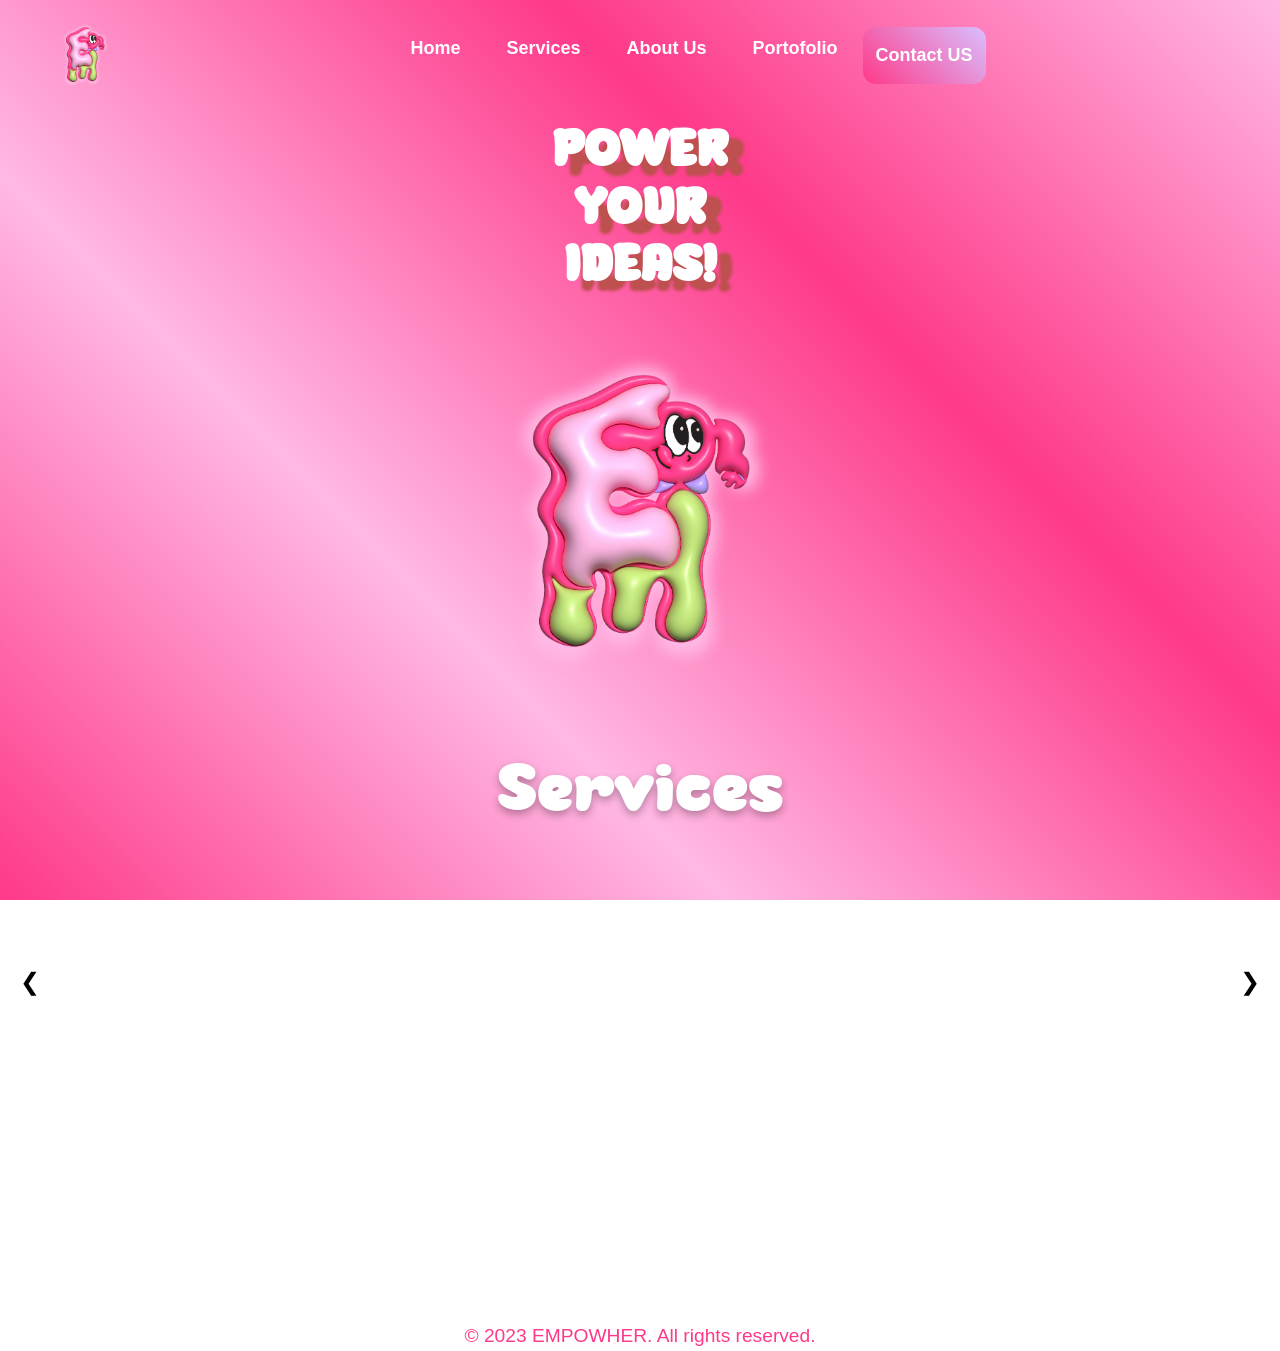
==== index.html @ af3eda9c "Update index.html" ====
<!DOCTYPE html>
<html lang="en">
<head>
    <meta charset="UTF-8" />
    <meta name="viewport" content="width=device-width, initial-scale=1.0" />
    <link rel="stylesheet" href="https://stackpath.bootstrapcdn.com/bootstrap/4.5.2/css/bootstrap.min.css" />
    <script src="https://code.jquery.com/jquery-3.5.1.slim.min.js"></script>
    <script src="https://cdn.jsdelivr.net/npm/@popperjs/core@2.9.2/dist/umd/popper.min.js"></script>
    <script src="https://stackpath.bootstrapcdn.com/bootstrap/4.5.2/js/bootstrap.min.js"></script>
    <link rel="stylesheet" href="css/styles.css" />
    <link rel="stylesheet" href="css/we-carousel.css" />
    <link href="https://unpkg.com/aos@2.3.1/dist/aos.css" rel="stylesheet" />
    <link rel="stylesheet" href="css/navbar.css" />
    <link rel="stylesheet" href="css/team-member.css" />
    <link rel="stylesheet" href="css/about.css" />
    <link rel="stylesheet" href="css/portfolio.css" />
    <link rel="stylesheet" href="css/footer.css" />
    <link rel="stylesheet" href="css/media-queries.css" />
    <title>EMPOWHER</title>
    <link rel="shortcut icon" href="img/EH.png" type="image/x-icon">
    <style>
        body {
            padding-top: 80px; /* Sesuaikan dengan tinggi navbar Anda */
        }
    </style>
</head>

<body class="main-body">
    <nav class="navbar navbar-expand-lg custom-navbar fixed-top" data-aos="zoom-out-center" data-aos-duration="700">
        <div class="container-fluid">
            <a class="navbar-brand" href="#">
                <img src="img/EH.png" width="80" height="80" alt="Logo" />
            </a>
            <div class="navbar-toggle" id="navbar-toggle">
                <div class="bar"></div>
                <div class="bar"></div>
                <div class="bar"></div>
            </div>
            <div class="navbar-nav-wrapper">
                <ul class="navbar-nav mx-auto">
                    <li class="nav-item">
                        <a class="nav-link text-white" href="#home">Home</a>
                    </li>
                    <li class="nav-item">
                        <a class="nav-link text-white" href="#services">Services</a>
                    </li>
                    <li class="nav-item">
                        <a class="nav-link text-white" href="#about">About Us</a>
                    </li>
                    <li class="nav-item">
                        <a class="nav-link text-white" href="#portfolio">Portofolio</a>
                    </li>
                    <li class="nav-item contact">
                      <a class="nav-link text-white" href="https://api.whatsapp.com/send?phone=62895403252530&text=Hallo%20Empowher%21" target="_blank">Contact US</a>
                  </li> 
                </ul>
            </div>
        </div>
    </nav>

    <div class="image-container" id="home">
        <div class="slogan" data-aos="zoom-in" data-aos-duration="700">
            <h1 class="text-left">POWER</h1>
            <h1 class="text-left">YOUR</h1>
            <h1 class="text-left">IDEAS!</h1>
        </div>
        <img src="img/EH.png" alt="EH.png" class="custom-image" data-aos="zoom-in" />
    </div>

    <div class="main-container" data-aos="zoom-out-center" data-aos-duration="700">
        <div class="services-container">
            <h2 id="services">Services</h2>
            <div class="we-carousel">
                <div class="we-arrow left">&#10094;</div>
                <div class="we-card-container">
                    <div class="we-card">
                        <h3>Boom! Branding package</h3>
                        <a href="services.html#boom-branding" class="details-btn">Details</a>
                    </div>
                    <div class="we-card">
                        <h3>Dreams Pow! Digital Design</h3>
                        <a href ="services.html#dreams-pow" class="details-btn">Details</a>
                    </div>
                    <div class="we-card">
                        <h3>Launch! Website Development</h3>
                        <a href="services.html#launch-website" class="details-btn">Details</a>
                    </div>
                </div>
                <div class="we-arrow right">&#10095;</div>
            </div>
        </div>
    </div>

    <footer>
        <div class="footer-content">
            <p>&copy; 2023 EMPOWHER. All rights reserved.</p>
        </div>
    </footer>

    <script src="https://unpkg.com/aos@2.3.1/dist/aos.js"></script>
    <script>
        AOS.init();
    </script>
</body>
</html>
---- css/styles.css ----
::-webkit-scrollbar {
  width: 12px; /* Lebar scrollbar */
  height: 12px; /* Tinggi scrollbar (untuk horizontal scrollbar) */
}

/* Mengatur tampilan track (bagian latar belakang scrollbar) */
::-webkit-scrollbar-track {
  background-color: #d9bfff;
  border-radius: 10px;
}

/* Mengatur tampilan thumb (bagian yang bisa digeser) */
::-webkit-scrollbar-thumb {
  background-color: #fe3989;
  border-radius: 10px;
}

/* Untuk scrollbar horizontal */
::-webkit-scrollbar-thumb:horizontal {
  background-color: #fe3989; /* Warna pink untuk scrollbar horizontal */
  border-radius: 10px;
}
@font-face {
  font-family: 'Gijsuy-Gijsuy'; /* Nama font yang akan digunakan */
  src: url('../font/gijsuy-gijsuy-400.ttf') format('truetype'); /* Lokasi dan format font */
}

body {
  font-family: system-ui, -apple-system, BlinkMacSystemFont, 'Segoe UI', Roboto, Oxygen, Ubuntu, Cantarell, 'Open Sans', 'Helvetica Neue', sans-serif;
}

@import url(https://fonts.googleapis.com/css?family=Exo:100);

@-webkit-keyframes bg-scrolling-reverse {
  100% {
    background-position: 50px 50px;
  }
}
@-moz-keyframes bg-scrolling-reverse {
  100% {
    background-position: 50px 50px;
  }
}
@-o-keyframes bg-scrolling-reverse {
  100% {
    background-position: 50px 50px;
  }
}
@keyframes bg-scrolling-reverse {
  100% {
    background-position: 50px 50px;
  }
}
@-webkit-keyframes bg-scrolling {
  0% {
    background-position: 50px 50px;
  }
}
@-moz-keyframes bg-scrolling {
  0% {
    background-position: 50px 50px;
  }
}
@-o-keyframes bg-scrolling {
  0% {
    background-position: 50px 50px;
  }
}
@keyframes bg-scrolling {
  0% {
    background-position: 50px 50px;
  }
}
@keyframes gradient-bounce {
  0% {
    background-position: 0% 0%; /* Mulai dari pojok kiri atas */
  }
  50% {
    background-position: 100% 100%; /* Bergerak ke pojok kanan bawah */
  }
  100% {
    background-position: 0% 0%; /* Kembali ke posisi awal */
  }
}

body {
  line-height: 1.7;
  font-size: 1.6rem;
  font-weight: 400;
  box-sizing: border-box;
  padding-top: 70px;
  margin-top: 0;
  font: 400 16px/1.5 exo, ubuntu, 'segoe ui', helvetica, arial, sans-serif;
  text-align: center;
  background: linear-gradient(45deg, #fe3989, #ffb8e4, #fe3989, #ffb8e4);
  background-size: 200%;
  background-attachment: fixed;
  animation: gradient-bounce 10s infinite alternate;
  -webkit-animation: gradient-bounce 10s infinite alternate;
  overflow-x: hidden;
}
#home,
#vision,
#services {
  padding-top: 70px;
  margin-top: -70px;
}

.custom-image {
  height: auto;
  width: 800px;
}
/* Default styling */
.image-container {
  display: flex;
  justify-content: space-between; /* Memisahkan slogan dan logo */
  align-items: center;
  height: 100vh;
  margin-right: 13rem;
}

.slogan {
  display: flex;
  flex-direction: column; /* Agar setiap kata muncul di bawah satu sama lain */
  margin-left: 20rem;
}

.slogan h1 {
  font-size: 120px; /* Memperbesar ukuran teks "Power" */
  font-weight: bold;
  margin: 0; /* Menghilangkan jarak antara elemen h1 */
}

.custom-image {
  height: auto;
  width: 47rem; /* Tentukan lebar gambar */
}

h1 {
  font-family: 'Gijsuy-Gijsuy';
  color: white;
  margin-top: 5%;
  margin-bottom: 20px;
  font-weight: bold;
  text-shadow: 15px 10px 3px rgba(190, 80, 79, 10); /* Dengan transparansi */
}
ul {
  list-style-type: disc;
  padding-left: 20px;
}

h2 {
  font-family: 'Gijsuy-Gijsuy';
  color: white;
  margin-bottom: 20px;
  font-size: 4rem;
  font-weight: semi-bold;
  text-shadow: 0 4px 8px rgba(0, 0, 0, 0.3);
}
p {
  color: #fe3989;
  margin-bottom: 15%;
}

.card {
  border: 2px solid #d9bfff;
  border-radius: 10px;
  box-shadow: 0 4px 8px rgba(0, 0, 0, 0.1);
}

.card-text {
  font-size: 16px;
  color: #fe3989;
}

.custom-margin {
  margin-top: 15%;
  margin-bottom: 20%;
}

/* dari sini mulai untuk ngoding isinya yaitu container main */
.main-container {
  position: relative;
  margin-top: 1rem;
}
/* disini css services dimulai */
.services-container {
  display: flex;
  flex-direction: column;
}
#services {
  text-align: center;
  margin-bottom: 1rem;
  margin-right: auto;
  margin-left: auto;
}

.we-carousel {
  margin-top: 2rem;
  margin-bottom: 15rem;
}
/* disini css services berakhir */
---- css/we-carousel.css ----
@import url(https://fonts.googleapis.com/css?family=Exo:100);
@font-face {
  font-family: 'Gijsuy-Gijsuy'; /* Nama font yang akan digunakan */
  src: url('../font/gijsuy-gijsuy-400.ttf') format('truetype'); /* Lokasi dan format font */
}

body {
  display: absolute;
  justify-content: center;
  align-items: center;
  height: 100vh;

  margin: 0;
  font-family: Arial, sans-serif;
}

.we-carousel {
  position: relative;
  display: flex;
  align-items: center;
}

.we-card-container {
  display: flex;
  width: 200px;
  height: 200px;
  position: relative;
  margin-right: auto;
  margin-left: auto;
}

.we-card {
  width: 200px;
  height: 200px;
  background-color: #fff;
  color: #fe3989;
  border-radius: 10px;
  padding: 10px;
  box-sizing: border-box;
  text-align: center;
  position: absolute;
  left: 0;
  top: 0;
  opacity: 0;
  transition: all 0.5s ease;
  filter: none;
}

.we-card h3 {
  font-size: 1.5rem;
  font-weight: bold;
  margin-bottom: 60px;
  font-family: 'Gijsuy-Gijsuy';
}

.we-card p {
  color: #555;
}

.we-card.active {
  opacity: 1;
  z-index: 2;
  transform: translateX(0);
}

.we-card.prev-1,
.we-card.next-1 {
  opacity: 0.5;
  filter: blur(4px);
  z-index: 1;
}

.we-card.prev-2,
.we-card.next-2 {
  opacity: 0.2;
  filter: blur(6px);
  z-index: 1;
}

.we-card.prev-3,
.we-card.next-3 {
  opacity: 0;
}

.we-card.prev-1 {
  transform: translateX(-230px) rotate(-10deg) translateY(20px);
}

.we-card.next-1 {
  transform: translateX(230px) rotate(10deg) translateY(20px);
}

.we-card.prev-2 {
  transform: translateX(-483px) rotate(-20deg) translateY(80px);
}

.we-card.next-2 {
  transform: translateX(483px) rotate(20deg) translateY(80px);
}

.we-card.prev-3 {
  transform: translateX(-697px) rotate(-30deg) translateY(172px);
}

.we-card.next-3 {
  transform: translateX(697px) rotate(30deg) translateY(172px);
}

.we-arrow {
  font-size: 24px;
  cursor: pointer;
  user-select: none;
  color: #000;
  padding: 20px;
  z-index: 20;
}

.we-arrow:hover {
  color: #555;
}

.details-btn {
  font-family: system-ui, -apple-system, BlinkMacSystemFont, 'Segoe UI', Roboto, Oxygen, Ubuntu, Cantarell, 'Open Sans', 'Helvetica Neue', sans-serif;
}
---- css/navbar.css ----
.custom-navbar {
  display: flex;
  justify-content: space-between;
  align-items: center;
  position: fixed;
  width: 100%;
  top: 0;
  left: 0;
  z-index: 1000;
  border-radius: 0px 0px 30px 30px;
  transition: background-color 0.3s, backdrop-filter 0.3s;
  padding: 10px 30px;
}

.navbar-brand {
  flex: 0 1 auto;
  margin-right: 30px;
}

.navbar-nav-wrapper {
  display: flex;
  justify-content: center;
  flex: 1;
}

.navbar-nav .nav-item {
  margin: 0 15px;
}

.navbar-nav .nav-link {
  font-size: 20px;
  padding: 10px 15px;
  color: black;
  font-weight: bold;
  transition: background-color 0.3s, color 0.3s;
}

.navbar-nav .nav-link:hover {
  color: pink;
  transform: scale(1.1);
  transition: color 0.3s, transform 0.5s;
  -webkit-transform: scale(1.1);
  -moz-transform: scale(1.1);
  -ms-transform: scale(1.1);
  -o-transform: scale(1.1);
  -webkit-transition: color 0.3s, transform 0.5s;
  -moz-transition: color 0.3s, transform 0.5s;
  -ms-transition: color 0.3s, transform 0.5s;
  -o-transition: color 0.3s, transform 0.5s;
}

.navbar-nav .contact {
  margin-left: auto;
  color: #000000;
  padding: 5px;
  border-radius: 15px;
  -webkit-border-radius: 15px;
  -moz-border-radius: 15px;
  -ms-border-radius: 15px;
  -o-border-radius: 15px;
  background-image: linear-gradient(45deg, #fe3989, #d9bfff);
  background-clip: padding-box;
  border: 2px solid transparent;
}
.navbar-toggle {
  display: none;
  flex-direction: column;
  cursor: pointer;
}

.navbar-toggle .bar {
  height: 3px;
  width: 25px;
  background-color: white; /* Ganti warna sesuai kebutuhan */
  margin: 4px 0;
}

/* Media query untuk layar kecil */
---- css/team-member.css ----
/* Styling container utama */
.team-container {
  display: flex;
  flex-direction: column;
  align-items: center;
  padding: 2rem;
}

/* Layout anggota tim dalam baris */
.team-members {
  display: flex;
  flex-direction: row;
  flex-wrap: wrap;
  justify-content: center;
  gap: 2rem;
}

/* Styling untuk setiap anggota tim */
.member {
  display: flex;
  flex-direction: column;
  align-items: center;
  padding: 2rem;
  border-radius: 10px;
  border: 2px solid transparent;
  transition: border-color 0.3s ease;
  background-color: #fff;
  width: 15%;
  margin: auto;
  transition: transform 0.3s ease, box-shadow 0.3s ease;
}

.member:hover {
  transform: translateY(-10px);
  box-shadow: 0 10px 20px rgba(0, 0, 0, 0.15);
}

/* Styling foto anggota */
.member-photo {
  width: 150px;
  height: 150px;
  border-radius: 50%;
  margin-bottom: 1rem;
  overflow: hidden;
}

.member-photo img {
  width: 100%;
  height: 100%;
  object-fit: cover;
}

/* Styling nama anggota */
.member-name {
  font-family: 'gijsuy-gijsuy';
  font-size: 1.6rem;
  font-weight: bold;
  color: #fe3989;
  text-shadow: 0 4px 8px rgba(0, 0, 0, 0.3);
  text-align: center;
}
---- css/about.css ----
/* disini css about dimulai */
.main-about {
  display: flex;
  flex-direction: column;
  align-items: center;
  padding: 2rem;
}

.main-about h2 {
  text-align: center;
  width: 100%;
  margin-bottom: 2rem;
}

.description-main {
  max-width: 82rem;
  text-align: center;
  margin-bottom: 2rem;
  padding: 1.5rem;
  background-color: rgba(255, 255, 255, 0.8);
  border-radius: 15px;
  box-shadow: 0 6px 12px rgba(0, 0, 0, 0.1);
  max-height: 15rem;
  transition: transform 0.3s ease, box-shadow 0.3s ease;
}

.description-main h3 {
  font-family: 'Gijsuy-Gijsuy';
  margin-bottom: 1rem;
  color: #fe3989;
}

.description-main p {
  text-align: justify;
}
.about-cards {
  display: flex;
  flex-direction: row;
  justify-content: center;
  gap: 2rem;
  width: 100%;
}

.mission,
.vision {
  flex: 1;
  max-width: 40rem;
  border: 1px solid rgba(0, 0, 0, 0.1);
  border-radius: 15px;
  padding: 1.5rem;
  background-color: rgba(255, 255, 255, 0.8);
  box-shadow: 0 6px 12px rgba(0, 0, 0, 0.1);
  transition: transform 0.3s ease, box-shadow 0.3s ease;
}

.description-main:hover,
.mission:hover,
.vision:hover {
  transform: translateY(-10px);
  box-shadow: 0 10px 20px rgba(0, 0, 0, 0.15);
}

.mission h3,
.vision h3 {
  font-family: 'Gijsuy-Gijsuy';
  text-align: center;
  margin-bottom: 1rem;
  color: #fe3989;
}

.mission ul {
  list-style-type: disc;
  padding-left: 1rem;
  text-align: justify;
}
.vision p {
  text-align: center;
}
/* disini css about berakhir */
---- css/portfolio.css ----
/* disni css portfolio dimulai */
.main-portoflio h2 {
  text-align: center;
  margin-bottom: 1rem;
  margin-left: 5rem;
  margin-top: 10rem;
}

.portfolio-grid {
  padding: 2rem;
  display: grid;
  grid-template-columns: repeat(3, 1fr);
  grid-gap: 2rem;
  max-width: 90%;
  background: rgba(0, 0, 0, 0.1);
  margin: auto;
  border-radius: 20px;
  -webkit-border-radius: 20px;
  -moz-border-radius: 20px;
  -ms-border-radius: 20px;
  -o-border-radius: 20px;
}

.portfolio-item {
  background-color: #fff;
  border-radius: 10px;
  box-shadow: 0 4px 8px rgba(0, 0, 0, 0.1);
  height: 250px; /* Adjusted height for card effect */
  display: flex;
  justify-content: center;
  align-items: center;
  transition: transform 0.3s ease, box-shadow 0.3s ease;
  overflow: hidden;
  margin: 1rem; /* Added margin for spacing */
}

.portfolio-item img {
  width: 100%;
  height: 100%;
  object-fit: cover;
}
.portfolio-item:hover {
  transform: translateY(-10px);
  box-shadow: 0 10px 20px rgba(0, 0, 0, 0.15);
}
.navigation-buttons {
  margin-top: 2rem;
  display: flex;
  justify-content: center;
}

.prev-btn,
.next-btn {
  background-color: #333;
  color: #fff;
  border: none;
  padding: 0.5rem 1rem;
  border-radius: 5px;
  cursor: pointer;
  margin: 0 0.5rem;
  transition: all 0.3s ease;
}

.prev-btn:hover,
.next-btn:hover {
  background-color: #555;
  transform: scale(1.1);
}

.prev-btn[disabled],
.next-btn[disabled] {
  opacity: 0.5;
  cursor: not-allowed;
}

/* disini css portfolio berakhir */
---- css/footer.css ----
/* Footer container */
.footer {
  background-color: #fe3989;
  color: white;
  padding: 2rem 0;
  text-align: center;
  margin-top: 5rem;
  display: flex;
  flex-direction: column;
  justify-content: space-between;
  height: 220px; /* Ubah dari fixed height ke auto untuk fleksibilitas */
}

/* Layout for the footer content */
.footer-container {
  display: flex;
  flex-wrap: wrap;
  justify-content: space-around;
  align-items: flex-start;
  gap: 2rem;
}

/* Contact information styling */
.contact-info {
  text-align: left;
  min-width: 200px; /* Ensure consistent width */
}

.contact-info p {
  font-size: 20px;
  margin: 0.5rem 0;
  color: white;
}

/* Footer rights section */
.footer-rights {
  font-size: 14px;
  margin-top: 2rem;
  color: white;
}

/* Responsive Design */
@media (max-width: 1024px) {
  .footer {
    height: auto; /* Pastikan footer memiliki tinggi otomatis */
    align-items: center;
  }
  .footer-container {
    flex-direction: column;
    align-items: center;
    gap: 1rem;
  }
  .contact-info {
    text-align: center;
  }
}

@media (max-width: 768px) {
  .footer {
    padding: 1.5rem 0;
    height: auto; /* Pastikan footer memiliki tinggi otomatis */
  }
  .footer-container {
    flex-direction: column;
    align-items: center;
    gap: 1rem;
  }
  .contact-info {
    text-align: center;
  }
  .contact-info p {
    font-size: medium;
  }
  .footer-rights {
    margin-top: 1rem;
  }
}

@media (max-width: 576px) {
  .footer {
    padding: 1rem 0;
    height: auto; /* Pastikan footer memiliki tinggi otomatis */
  }
  .footer-container {
    gap: 1rem;
  }
  .contact-info p {
    font-size: small;
  }
  .footer-rights {
    font-size: 12px;
    margin-top: 0.5rem;
  }
}

@media (max-width: 360px) {
  .footer {
    padding: 0.5rem 0;
    height: auto; /* Pastikan footer memiliki tinggi otomatis */
  }
  .footer-container {
    flex-direction: column;
    gap: 0.5rem;
  }
  .contact-info {
    min-width: 100%; /* Pastikan contact-info mengambil lebar penuh */
  }
  .footer-rights {
    font-size: 10px;
  }
}
---- css/media-queries.css ----
/* Base styles (mobile-first approach) */
body {
  font-size: 16px;
  background-size: cover;
}

h1 {
  font-size: 2rem;
}

p {
  font-size: 1rem;
}

.card {
  margin: 10px;
}

#home,
#vision,
#services {
  padding-top: 30px;
  margin-top: 0;
}

.image-container {
  flex-direction: column;
  align-items: center;
  margin-right: 0;
  margin-left: 0;
  height: auto;
}

.slogan {
  margin-left: 0;
  align-items: center;
  margin-top: 1rem;
  text-align: center;
}

.slogan h1 {
  font-size: 2rem;
}

.slogan p {
  font-size: 1rem;
}

.custom-image {
  width: 100%;
  max-width: 300px;
  margin-top: 1rem;
}

.about-cards {
  flex-direction: column;
  align-items: center;
}

.mission,
.vision {
  width: 100%;
  padding: 1rem;
  margin-bottom: 1rem;
}

.description-main {
  padding: 1rem;
  max-height: none;
}

.portfolio-grid {
  grid-template-columns: repeat(2, 1fr);
  padding: 1rem;
}

.portfolio-item {
  height: 120px;
}

.prev-btn,
.next-btn {
  padding: 0.3rem 0.8rem;
  font-size: 0.8rem;
}

.wrapper .page h2 {
  font-size: 1.2em;
}

.service-content {
  font-size: 16px;
  padding: 1rem;
}

.member {
  width: 100%;
}

.navbar-nav-wrapper {
  display: none;
  flex-direction: column;
  position: absolute;
  top: 60px;
  left: 0;
  right: 0;
  background-color: rgba(0, 0, 0, 0.8);
  border-radius: 0 0 15px 15px;
  z-index: 999;
}

.navbar-nav-wrapper.active {
  display: flex;
}

.navbar-toggle {
  display: flex;
}

/* Small phones (360px and up) */
@media (min-width: 360px) {
  body {
    font-size: 14px;
  }

  .slogan h1 {
    font-size: 1.8rem;
  }

  .member {
    width: 45%;
  }

  .wrapper .page h2 {
    font-size: 1.3em;
  }

  .service-content {
    font-size: 14px;
  }
}

/* Large phones (428px and up) */
@media (min-width: 428px) {
  body {
    font-size: 15px;
  }

  .slogan h1 {
    font-size: 2rem;
  }

  .custom-image {
    max-width: 350px;
  }

  .portfolio-item {
    height: 140px;
  }
}

/* Tablets (768px and up) */
@media (min-width: 768px) {
  body {
    font-size: 16px;
  }

  h1 {
    font-size: 2.5rem;
  }

  p {
    font-size: 1.1rem;
  }

  .slogan h1 {
    font-size: 2.5rem;
  }

  .custom-image {
    max-width: 400px;
  }

  .portfolio-grid {
    grid-template-columns: repeat(3, 1fr);
  }

  .portfolio-item {
    height: 160px;
  }

  .member {
    width: 30%;
  }

  .navbar-nav .nav-link {
    font-size: 18px;
  }
}

/* Larger tablets and small desktops (992px and up) */
@media (min-width: 992px) {
  body {
    font-size: 18px;
  }

  h1 {
    font-size: 3rem;
  }

  p {
    font-size: 1.2rem;
  }

  .slogan h1 {
    font-size: 3rem;
  }

  .custom-image {
    max-width: 450px;
  }

  .portfolio-grid {
    grid-template-columns: repeat(4, 1fr);
  }

  .portfolio-item {
    height: 180px;
  }

  .member {
    width: 17%;
  }

  .navbar-nav-wrapper {
    display: flex;
    flex-direction: row;
    position: static;
    background-color: transparent;
  }

  .navbar-toggle {
    display: none;
  }
}
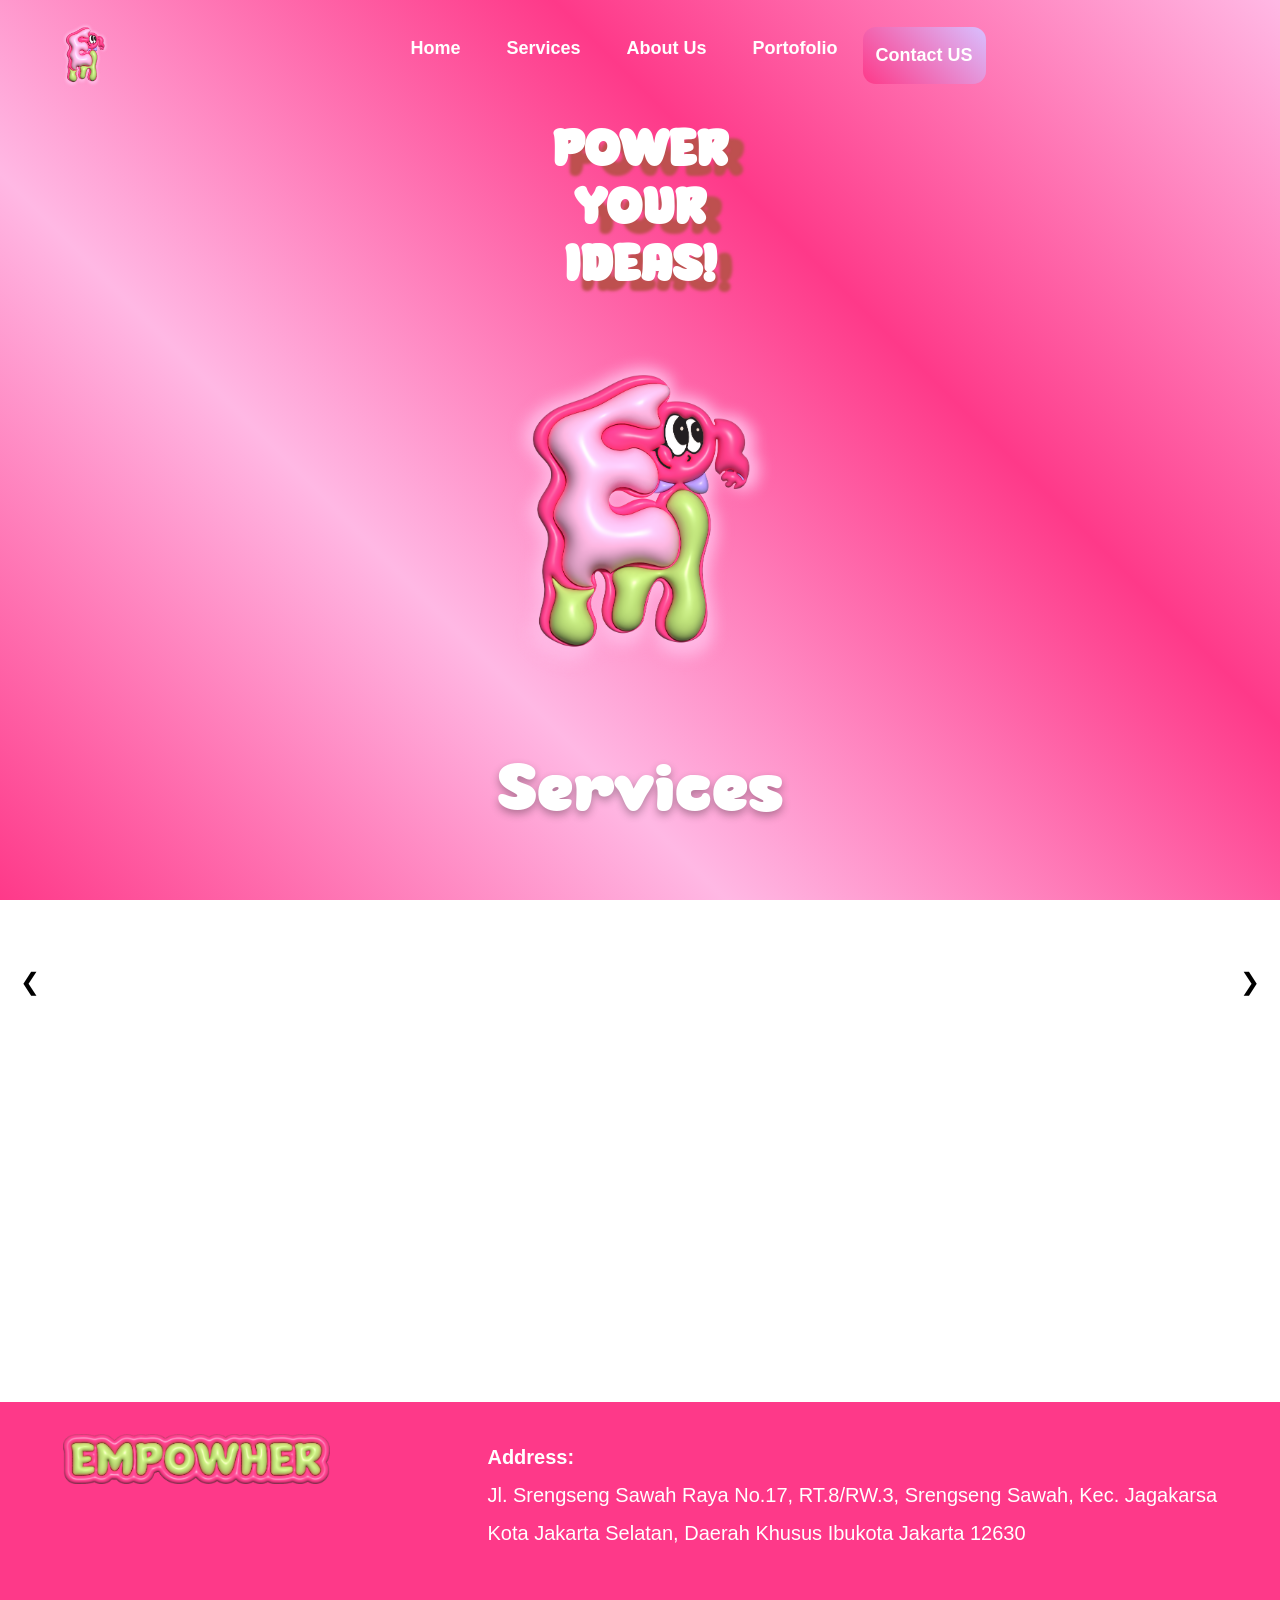
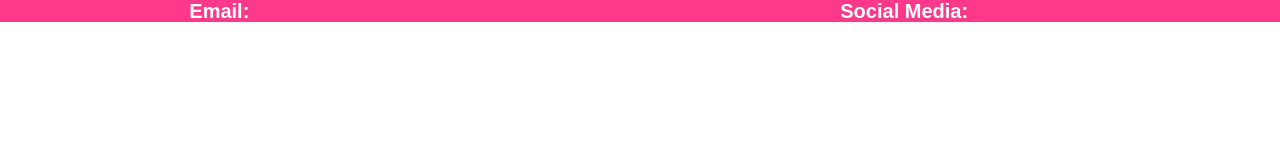
==== commit 4c8591fe: "Update index.html" ====
--- a/index.html
+++ b/index.html
@@ -91,11 +91,26 @@
         </div>
     </div>
 
-    <footer>
-        <div class="footer-content">
-            <p>&copy; 2023 EMPOWHER. All rights reserved.</p>
+   <footer class="footer">
+    <div class="footer-container">
+        <img src="img/Empowher.png" alt="logo" height="50px" />
+        <div class="contact-info">
+            <p><strong>Address:</strong></p>
+            <p>Jl. Srengseng Sawah Raya No.17, RT.8/RW.3, Srengseng Sawah, Kec. Jagakarsa</p>
+            <p>Kota Jakarta Selatan, Daerah Khusus Ibukota Jakarta 12630</p>
         </div>
-    </footer>
+        <div class="contact-info">
+            <p><strong>Email:</strong></p>
+            <p>withempowher@gmail.com</p>
+        </div>
+        <div class="contact-info">
+            <p><strong>Social Media:</strong></p>
+            <p>Instagram: @empowher.ads</p>
+            <p>Tiktok: @empowher.ads</p>
+        </div>
+    </div>
+    <p class="footer-rights">&copy; 2024 Empowher. All rights reserved.</p>
+</footer>
 
     <script src="https://unpkg.com/aos@2.3.1/dist/aos.js"></script>
     <script>
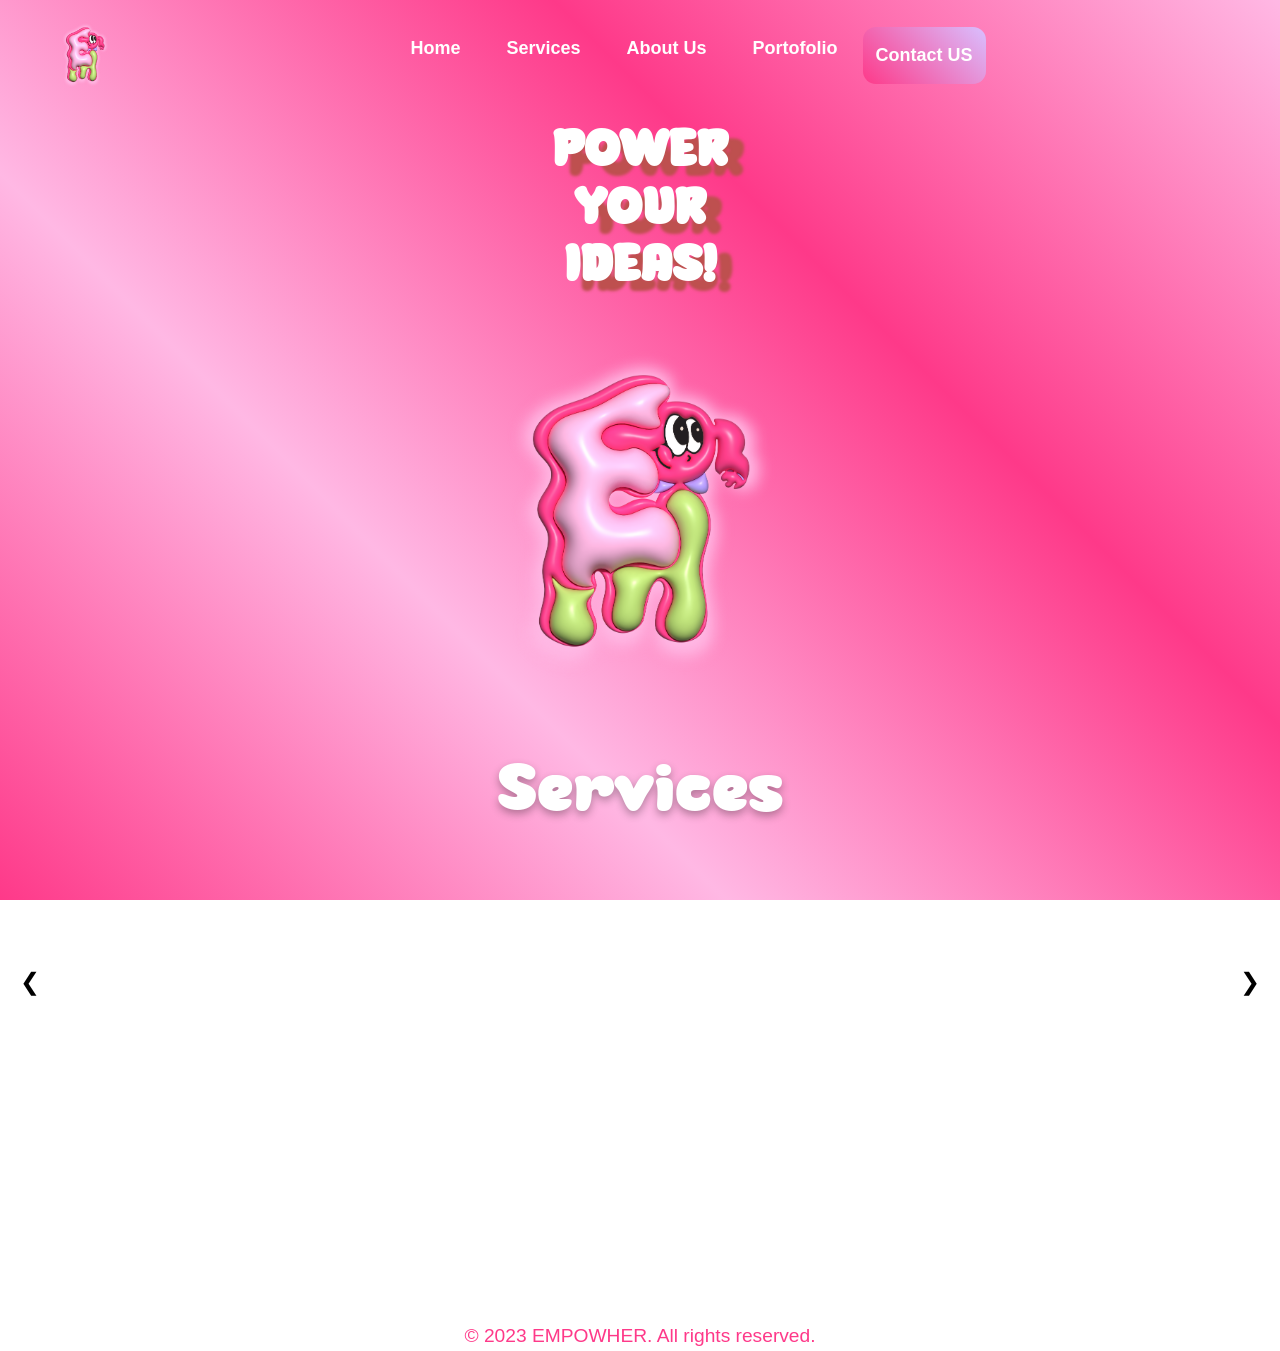
==== commit 9653b94f: "Update index.html" ====
--- a/index.html
+++ b/index.html
@@ -91,27 +91,11 @@
         </div>
     </div>
 
-   <footer class="footer">
-    <div class="footer-container">
-        <img src="img/Empowher.png" alt="logo" height="50px" />
-        <div class="contact-info">
-            <p><strong>Address:</strong></p>
-            <p>Jl. Srengseng Sawah Raya No.17, RT.8/RW.3, Srengseng Sawah, Kec. Jagakarsa</p>
-            <p>Kota Jakarta Selatan, Daerah Khusus Ibukota Jakarta 12630</p>
+  <footer>
+        <div class="footer-content">
+            <p>&copy; 2023 EMPOWHER. All rights reserved.</p>
         </div>
-        <div class="contact-info">
-            <p><strong>Email:</strong></p>
-            <p>withempowher@gmail.com</p>
-        </div>
-        <div class="contact-info">
-            <p><strong>Social Media:</strong></p>
-            <p>Instagram: @empowher.ads</p>
-            <p>Tiktok: @empowher.ads</p>
-        </div>
-    </div>
-    <p class="footer-rights">&copy; 2024 Empowher. All rights reserved.</p>
-</footer>
-
+    </footer>
     <script src="https://unpkg.com/aos@2.3.1/dist/aos.js"></script>
     <script>
         AOS.init();
--- a/css/footer.css
+++ b/css/footer.css
@@ -108,4 +108,5 @@
   .footer-rights {
     font-size: 10px;
   }
-}+}
+
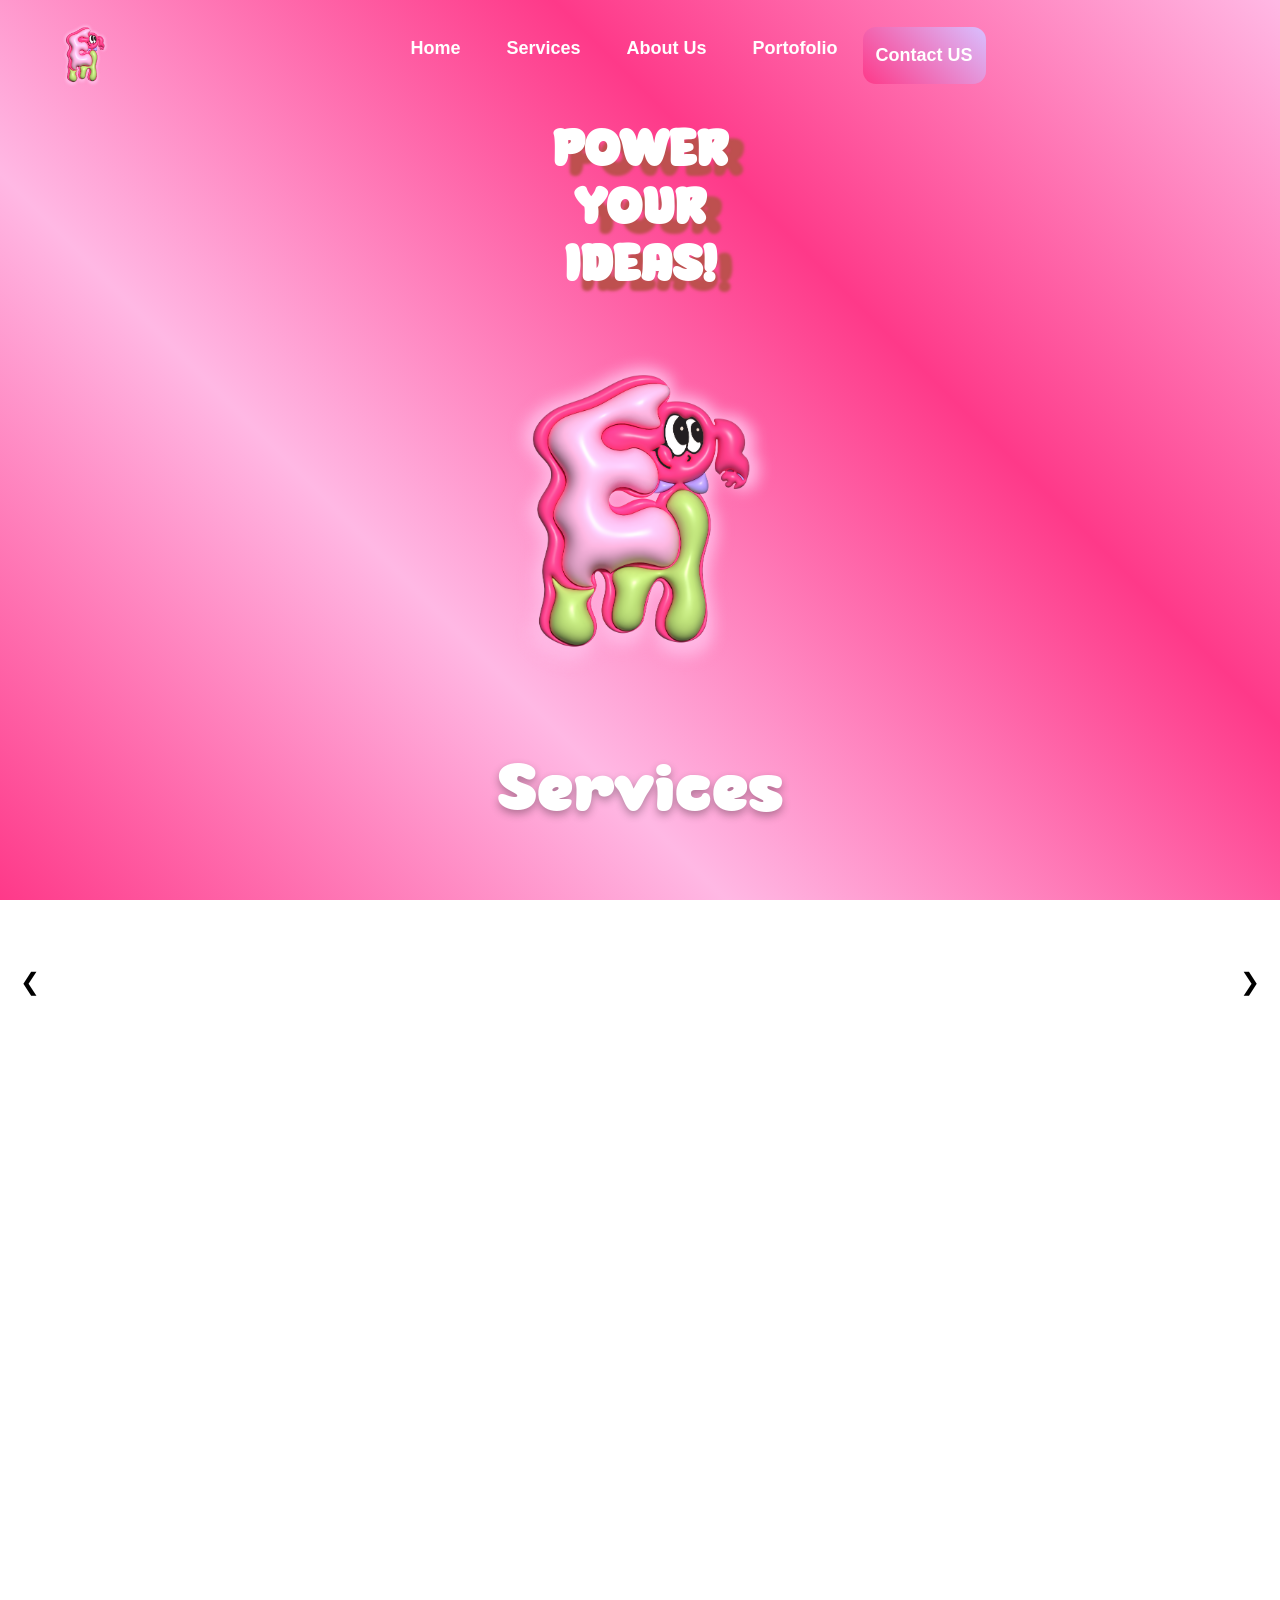
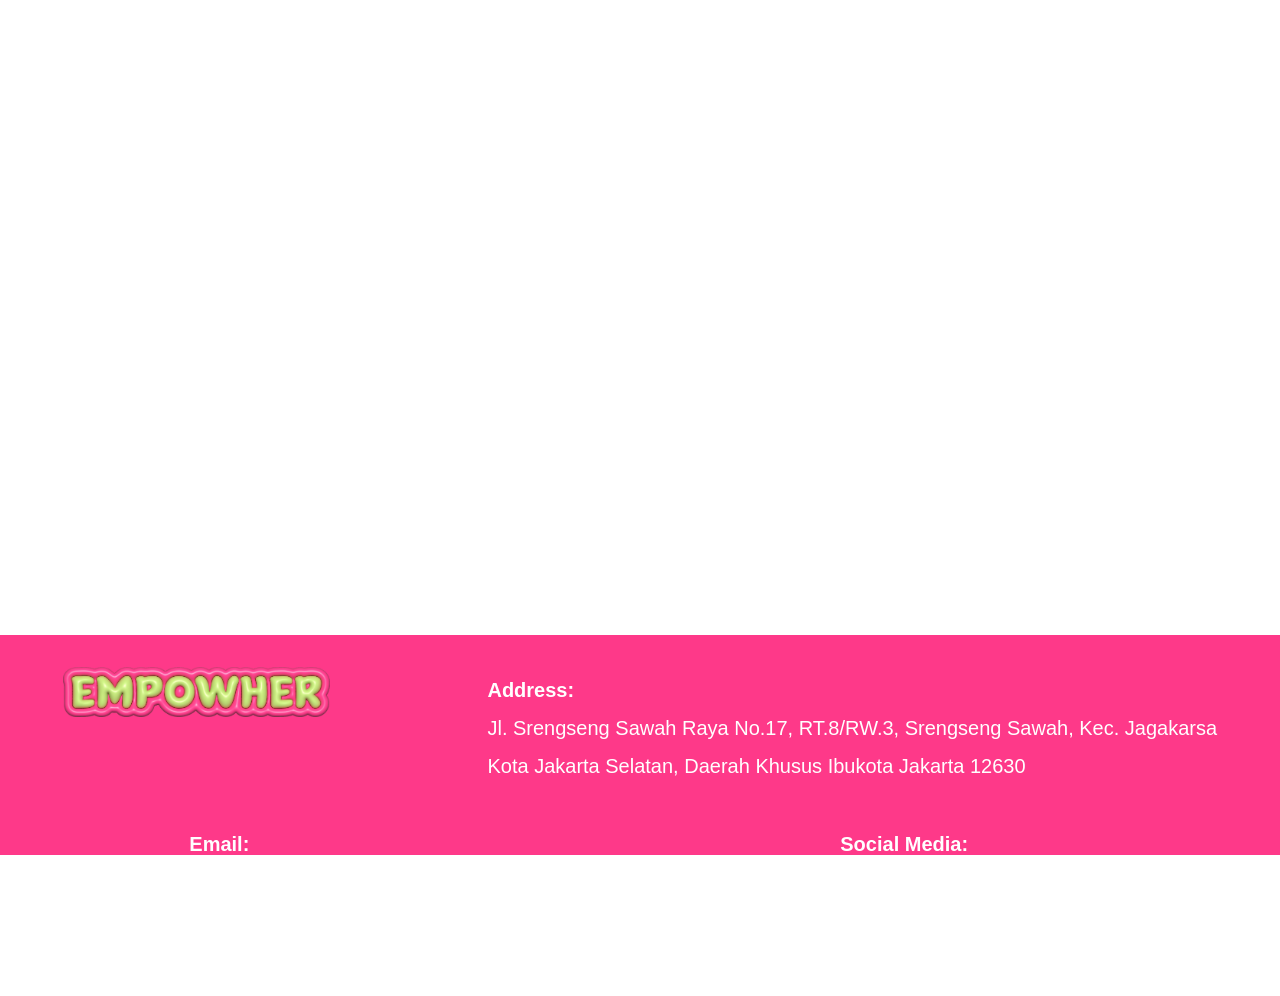
==== commit 1e5176db: "Update index.html" ====
--- a/index.html
+++ b/index.html
@@ -16,11 +16,13 @@
     <link rel="stylesheet" href="css/portfolio.css" />
     <link rel="stylesheet" href="css/footer.css" />
     <link rel="stylesheet" href="css/media-queries.css" />
+    <meta name="viewport" content="width=device-width, initial-scale=1.0">
+
     <title>EMPOWHER</title>
     <link rel="shortcut icon" href="img/EH.png" type="image/x-icon">
     <style>
         body {
-            padding-top: 80px; /* Sesuaikan dengan tinggi navbar Anda */
+            padding-top: 80px; /* Menambahkan padding untuk menghindari konten tertutup oleh navbar */
         }
     </style>
 </head>
@@ -79,26 +81,157 @@
                     </div>
                     <div class="we-card">
                         <h3>Dreams Pow! Digital Design</h3>
-                        <a href ="services.html#dreams-pow" class="details-btn">Details</a>
-                    </div>
-                    <div class="we-card">
-                        <h3>Launch! Website Development</h3>
-                        <a href="services.html#launch-website" class="details-btn">Details</a>
+                        <a href="services.html#dreams-digital" class="details-btn">Details</a>
+                    </div>
+                    <div class="we-card">
+                        <h3>Super Pow! Social Media Management</h3>
+                        <a href="services.html#super-social" class="details-btn">Details</a>
+                    </div>
+                    <div class="we-card">
+                        <h3>Our Powher Campaign</h3>
+                        <a href="services.html#our-campaign" class="details-btn">Details</a>
+                    </div>
+                    <div class="we-card">
+                        <h3>Photography & Videography</h3>
+                        <a href="services.html#photography-video" class="details-btn">Details</a>
                     </div>
                 </div>
                 <div class="we-arrow right">&#10095;</div>
             </div>
         </div>
+        <!-- disini services berakhir -->
+
+        <div class="main-about" id="about"data-aos="fade-up" data-aos-duration="700">
+            <h2>About Us</h2>
+            <div class="description-main">
+                <h3>Description</h3>
+                <p>
+                    Empowher Agency adalah agen periklanan kreatif yang berfokus pada bisnis digital yang didirikan oleh perempuan. Kami menawarkan berbagai layanan seperti desain logo, desain poster, dan produksi video iklan, foto produk dan sebagainya. Sebagai agen kreatif yang berfokus pada perempuan, Empowher Agency memiliki pemahaman yang mendalam tentang aspirasi dan kebutuhan konsumen perempuan. Kami menggabungkan kreativitas dengan data untuk menghasilkan kampanye yang relevan dan berdampak. Apakah klien ingin meningkatkan kesadaran merek, meluncurkan produk baru, atau membangun komunitas yang kuat, Empowher Agency siap menjadi mitra customer dalam mencapai tujuan bisnis.
+                </p>
+            </div>
+            <div class="about-cards" data-aos="fade-up" data-aos-duration="700">
+                <div class="vision">
+                    <h3>Vision</h3>
+                    <p>Menjadi agen periklanan dengan menghadirkan solusi yang kreatif, unik, dan inovatif.</p>
+                </div>
+                <div class="mission" data-aos="fade-up" data-aos-duration="700">
+                    <h3>Mission</h3>
+                    <ul class="card-text">
+                        <li>Memberikan layanan dengan strategi pemasaran yang efektif dan inovatif.</li>
+                        <li>Menghadirkan kreativitas tanpa batas melalui inovasi, ide-ide unik, dengan pendekatan yang out of the box dan mengikuti tren terkini.</li>
+                        <li>Membangun kolaborasi yang kuat dengan mitra untuk membantu customer dalam mencapai tujuan.</li>
+                    </ul>
+                </div>
+            </div>
+        </div>
+        <!-- disini about berakhir -->
+
+        <!-- ini team -->
+        <div class="team-container" data-aos="fade-up" data-aos-duration="700">
+            <h2 class ="team-title">Our Teams</h2>
+            <div class="team-members">
+                <div class="member">
+                    <div class="member-photo">
+                        <img src="img_profile/Audita.webp" alt="Audita" />
+                    </div>
+                    <h3 class="member-name">Audita Ari Soraya 
+                    </h3>
+                </div>
+
+                <div class="member">
+                    <div class="member-photo">
+                        <img src="img_profile/Catrhine.webp" alt="Cathrine" />
+                    </div>
+                    <h3 class="member-name">Cathrine Synna Azzahra 
+                    </h3>
+                </div>
+
+                <div class="member">
+                    <div class="member-photo">
+                        <img src="img_profile/Nabilah.webp" alt="Nabilah" />
+                    </div>
+                    <h3 class="member-name">Nabilah Fitri Hidayat
+                    </h3>
+                </div>
+
+                <div class="member">
+                    <div class="member-photo">
+                        <img src="img_profile/Raisya.webp" alt="Raisya" />
+                    </div>
+                    <h3 class="member-name">Raisya Adinda Desriyanti</h3>
+                </div>
+
+                <div class="member">
+                    <div class="member-photo">
+                        <img src="img_profile/Vira.webp" alt="Vira" />
+                    </div>
+                    <h3 class="member-name">Vira Putri Wirnawati</h3>
+                </div>
+            </div>
+        </div>
+
+        <!-- disini team berakhir -->
+
+        <!-- ini portfolio -->
+        <div class="main-portoflio" id="portfolio" data-aos="fade-up" data-aos-duration="700">
+            <h2>Portofolio</h2>
+            <div class="portfolio-grid">
+                <div class="portfolio-item">
+                    <img src="img_portofolio/brosure sterling-01.webp" alt="Sterling Logo" />
+                </div>
+                <div class="portfolio-item">
+                    <img src="img_portofolio/happiza logo no-04.webp" alt="Happiza Logo" />
+                </div>
+                <div class="portfolio-item">
+                    <img src="img_portofolio/puffybear logo_cathrine tugas-01.webp" alt="Puffybear Logo" />
+                </div>
+                <div class="portfolio-item">
+                    <img src="img_portofolio/cathrine_wangkawa pacaging-03.webp" alt="Wangkawa Packaging" />
+                </div>
+                <div class="portfolio-item">
+                    <img src="img_portofolio/mock up seatlas.webp" alt="Seatlas Mockup" />
+                </div>
+                <div class="portfolio-item">
+                    <img src="img_portofolio/kartu nama mock up.webp" alt="Business Card Mockup" />
+                </div>
+            </div>
+            <div class="navigation-buttons">
+                <button class="prev-btn">&#10094;</button>
+                <button class="next-btn">&#10095;</button>
+            </div>
+        </div>
+        <!-- disini portfolio berakhir -->
+
+        <!-- disini footer -->
+        <footer class="footer">
+            <div class="footer-container">
+                <img src="img/Empowher.png" alt="logo" height="50px" />
+                <div class="contact-info">
+                    <p><strong>Address:</strong></p>
+                    <p>Jl. Srengseng Sawah Raya No.17, RT.8/RW.3, Srengseng Sawah, Kec. Jagakarsa</p>
+                    <p>Kota Jakarta Selatan, Daerah Khusus Ibukota Jakarta 12630</p>
+                </div>
+                <div class="contact-info">
+                    <p><strong>Email:</strong></p>
+                    <p>withempowher@gmail.com</p>
+                </div>
+                <div class="contact-info">
+                    <p><strong>Social Media:</strong></p>
+                    <p>Instagram: @empowher.ads</p>
+                    <p>Tiktok: @empowher.ads</p>
+                </div>
+            </div>
+            <p class="footer-rights">&copy; 2024 Empowher. All rights reserved.</p>
+        </footer>
     </div>
-
-  <footer>
-        <div class="footer-content">
-            <p>&copy; 2023 EMPOWHER. All rights reserved.</p>
-        </div>
-    </footer>
+    <script src="https://code.jquery.com/jquery-3.5.1.slim.min.js"></script>
+    <script src="https://cdn.jsdelivr.net/npm/@popperjs/core@2.0.7/dist/umd/popper.min.js"></script>
+    <script src="https://stackpath.bootstrapcdn.com/bootstrap/4.5.2/js/bootstrap.min.js"></script>
     <script src="https://unpkg.com/aos@2.3.1/dist/aos.js"></script>
+    <script src="js/script.js"></script>
+    <script src="js/portofolio.js"></script>
     <script>
-        AOS.init();
+        AOS.init({});
     </script>
 </body>
 </html>
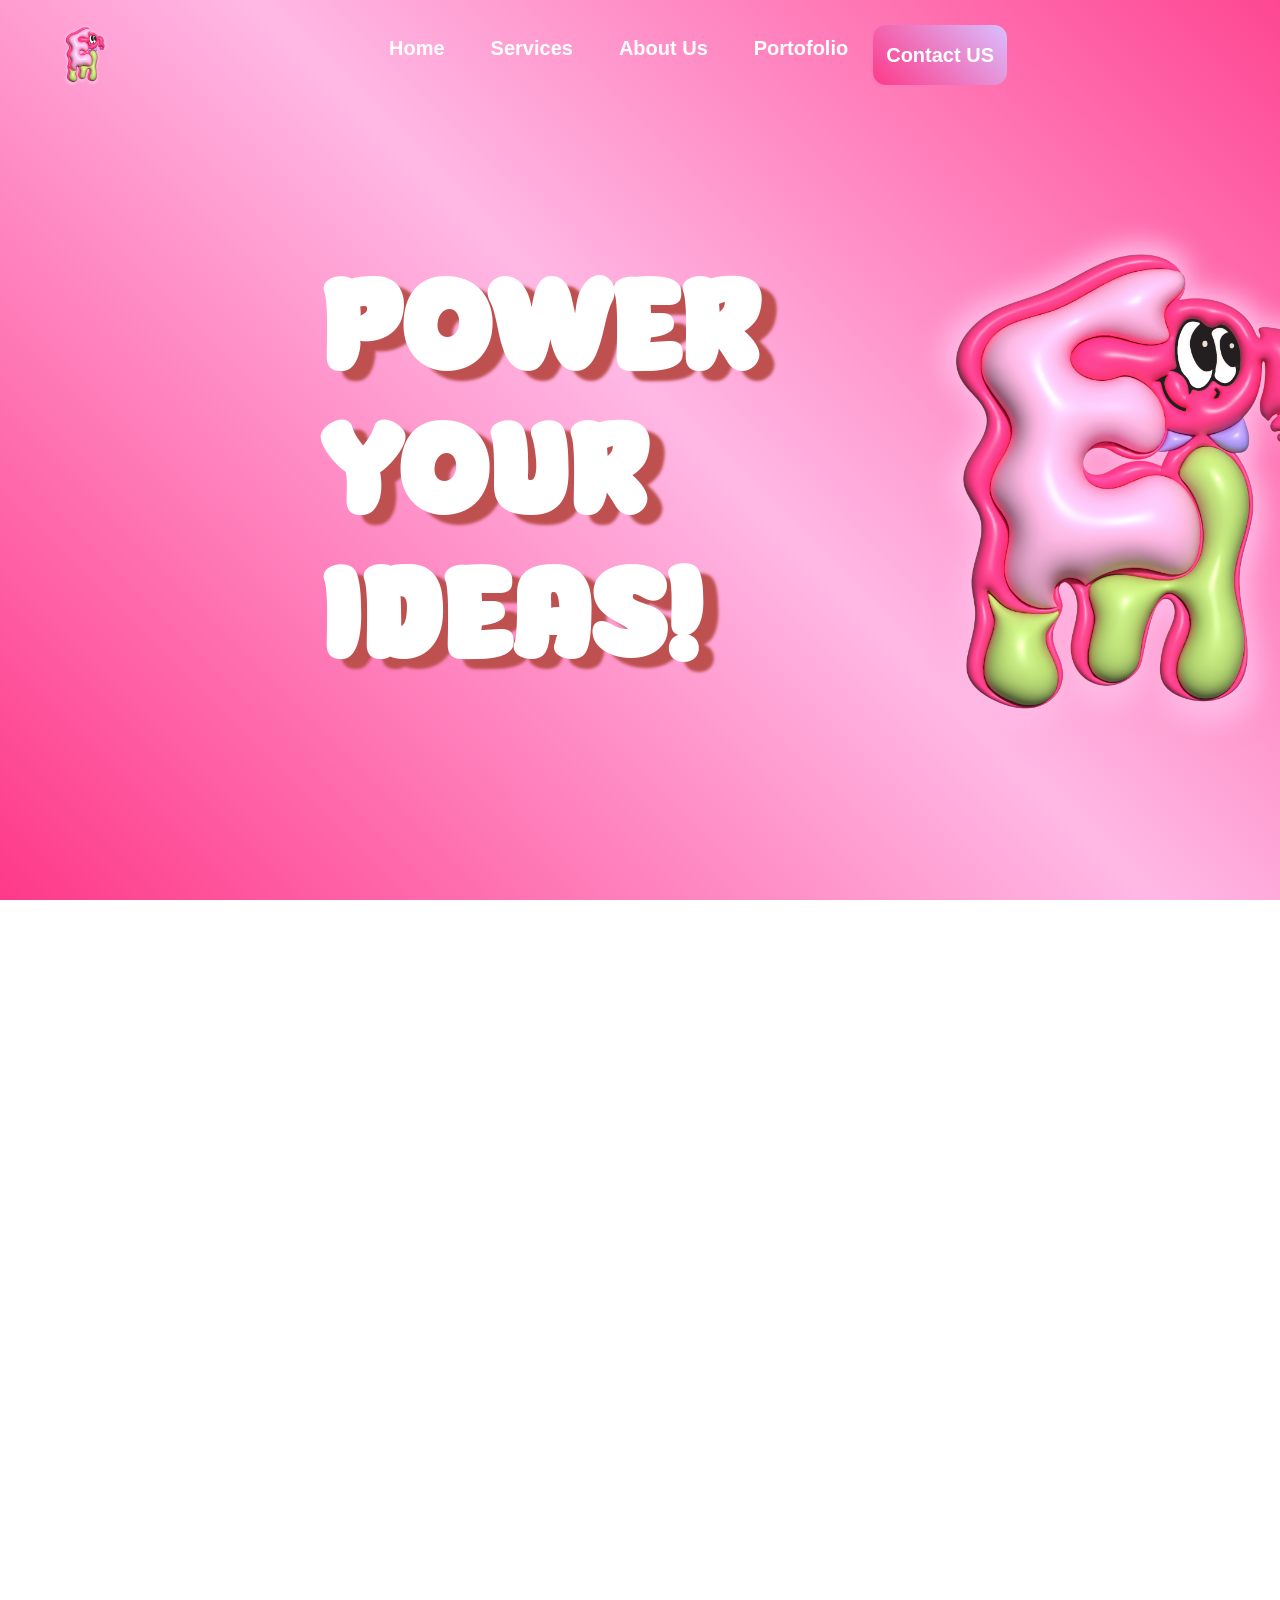
==== commit edb23f8c: "Empowher" ====
--- a/index.html
+++ b/index.html
@@ -22,7 +22,7 @@
     <link rel="shortcut icon" href="img/EH.png" type="image/x-icon">
     <style>
         body {
-            padding-top: 80px; /* Menambahkan padding untuk menghindari konten tertutup oleh navbar */
+            padding-top: 70px; /* Menambahkan padding untuk menghindari konten tertutup oleh navbar */
         }
     </style>
 </head>
@@ -234,4 +234,4 @@
         AOS.init({});
     </script>
 </body>
-</html>
+</html>
--- a/css/navbar.css
+++ b/css/navbar.css
@@ -76,3 +76,24 @@
 }
 
 /* Media query untuk layar kecil */
+@media (max-width: 768px) {
+  .navbar-nav-wrapper {
+    display: none; /* Sembunyikan navbar default */
+    flex-direction: column; /* Tampilkan dropdown */
+    position: absolute; /* Posisi absolut untuk dropdown */
+    top: 80px; /* Jarak dari navbar */
+    left: 0;
+    right: 0;
+    background-color: rgba(0, 0, 0, 0.8); /* Latar belakang dropdown */
+    border-radius: 0 0 30px 30px; /* Radius */
+    z-index: 999; /* Pastikan di atas elemen lain */
+  }
+
+  .navbar-nav-wrapper.active {
+    display: flex; /* Tampilkan dropdown ketika aktif */
+  }
+
+  .navbar-toggle {
+    display: flex; /* Tampilkan ikon burger */
+  }
+}
--- a/css/footer.css
+++ b/css/footer.css
@@ -108,5 +108,4 @@
   .footer-rights {
     font-size: 10px;
   }
-}
-
+}
--- a/css/media-queries.css
+++ b/css/media-queries.css
@@ -1,246 +1,222 @@
-/* Base styles (mobile-first approach) */
-body {
-  font-size: 16px;
-  background-size: cover;
-}
-
-h1 {
-  font-size: 2rem;
-}
-
-p {
-  font-size: 1rem;
-}
-
-.card {
-  margin: 10px;
-}
-
-#home,
-#vision,
-#services {
-  padding-top: 30px;
-  margin-top: 0;
-}
-
-.image-container {
-  flex-direction: column;
-  align-items: center;
-  margin-right: 0;
-  margin-left: 0;
-  height: auto;
-}
-
-.slogan {
-  margin-left: 0;
-  align-items: center;
-  margin-top: 1rem;
-  text-align: center;
-}
-
-.slogan h1 {
-  font-size: 2rem;
-}
-
-.slogan p {
-  font-size: 1rem;
-}
-
-.custom-image {
-  width: 100%;
-  max-width: 300px;
-  margin-top: 1rem;
-}
-
-.about-cards {
-  flex-direction: column;
-  align-items: center;
-}
-
-.mission,
-.vision {
-  width: 100%;
-  padding: 1rem;
-  margin-bottom: 1rem;
-}
-
-.description-main {
-  padding: 1rem;
-  max-height: none;
-}
-
-.portfolio-grid {
-  grid-template-columns: repeat(2, 1fr);
-  padding: 1rem;
-}
-
-.portfolio-item {
-  height: 120px;
-}
-
-.prev-btn,
-.next-btn {
-  padding: 0.3rem 0.8rem;
-  font-size: 0.8rem;
-}
-
-.wrapper .page h2 {
-  font-size: 1.2em;
-}
-
-.service-content {
-  font-size: 16px;
-  padding: 1rem;
-}
-
-.member {
-  width: 100%;
-}
-
-.navbar-nav-wrapper {
-  display: none;
-  flex-direction: column;
-  position: absolute;
-  top: 60px;
-  left: 0;
-  right: 0;
-  background-color: rgba(0, 0, 0, 0.8);
-  border-radius: 0 0 15px 15px;
-  z-index: 999;
-}
-
-.navbar-nav-wrapper.active {
-  display: flex;
-}
-
-.navbar-toggle {
-  display: flex;
-}
-
-/* Small phones (360px and up) */
-@media (min-width: 360px) {
+/* disini muali media query */
+@media (max-width: 968px) {
   body {
-    font-size: 14px;
+    font-size: 1.4rem;
+  }
+
+  .navbar-nav .nav-link {
+    font-size: 18px;
+  }
+
+  h1 {
+    font-size: 2.5rem;
+  }
+
+  p {
+    font-size: 1.4rem;
+  }
+
+  .card {
+    margin: 10px;
+  }
+
+  #home,
+  #vision,
+  #services {
+    padding-top: 50px;
+    margin-top: -50px;
+  }
+
+  .image-container {
+    flex-direction: column;
+    align-items: center;
+    margin-right: 0;
+    margin-left: 0;
+    height: auto;
+  }
+
+  .slogan {
+    margin-left: 0;
+    align-items: center;
+    margin-top: 2rem;
   }
 
   .slogan h1 {
-    font-size: 1.8rem;
-  }
-
-  .member {
-    width: 45%;
-  }
-
-  .wrapper .page h2 {
-    font-size: 1.3em;
-  }
-
-  .service-content {
-    font-size: 14px;
-  }
-}
-
-/* Large phones (428px and up) */
-@media (min-width: 428px) {
+    font-size: 3rem;
+  }
+
+  .custom-image {
+    width: 80%;
+    margin-top: 2rem;
+  }
+  .about-cards {
+    flex-direction: column;
+    align-items: center;
+  }
+
+  .mission,
+  .vision {
+    max-width: 100%;
+    width: 90%;
+    margin-bottom: 1rem;
+  }
+
+  .description-main {
+    max-height: none; /* Updated for compatibility */
+  }
+
+  .portfolio-grid {
+    grid-template-columns: repeat(2, 1fr);
+  }
+}
+@media (max-width: 768px) {
+  .portfolio-grid {
+    grid-template-columns: repeat(2, 1fr); /* Changed to match desktop view */
+    max-width: 100%;
+    padding: 1.5rem;
+  }
+
+  .portfolio-item {
+    height: auto; /* Adjusted to allow flexibility */
+  }
+}
+
+@media (max-width: 428px) {
   body {
-    font-size: 15px;
-  }
-
+    background-size: 100%;
+  }
   .slogan h1 {
     font-size: 2rem;
   }
 
+  .slogan p {
+    font-size: 1rem;
+  }
+
   .custom-image {
-    max-width: 350px;
+    width: 100%;
+    max-width: 300px;
+  }
+  .description-main {
+    padding: 1rem;
+  }
+
+  .mission,
+  .vision {
+    width: 100%;
+    padding: 1rem;
+  }
+
+  .main-portoflio h2 {
+    text-align: left;
+    margin-bottom: 1rem;
+    margin-left: 4.75rem;
+    margin-top: 10rem;
+  }
+  .portfolio-grid {
+    padding: 1rem;
   }
 
   .portfolio-item {
-    height: 140px;
-  }
-}
-
-/* Tablets (768px and up) */
+    height: 120px;
+  }
+
+  .prev-btn,
+  .next-btn {
+    padding: 0.3rem 0.8rem;
+    font-size: 0.8rem;
+  }
+  .wrapper .page h2 {
+    font-size: 1em; 
+}  
+  .service-content {
+  font-size: 20px; 
+  padding: 1rem; 
+    }
+}
+@media (min-width: 360px)
+{
+  .member {
+    width: 45%;
+}
+  .wrapper .page h2 {
+    font-size: 1.5em; 
+}  
+  .service-content {
+  font-size: 20px; 
+  padding: 1rem; 
+    }
+  }
+
+
+
+@media (min-width: 460px) {
+  .member {
+    width: 50%;
+  }
+}
+
 @media (min-width: 768px) {
+  .member {
+    width: 30%;
+  }
+}
+
+@media (min-width: 992px) {
+  .member {
+    width: 17%;
+  }
+}
+@media (max-width: 414px) {
   body {
-    font-size: 16px;
-  }
-
-  h1 {
-    font-size: 2.5rem;
-  }
-
-  p {
-    font-size: 1.1rem;
-  }
-
+    background-size: 100%;
+  }
   .slogan h1 {
-    font-size: 2.5rem;
+    font-size: 2rem;
+  }
+
+  .slogan p {
+    font-size: 1rem;
   }
 
   .custom-image {
-    max-width: 400px;
-  }
-
-  .portfolio-grid {
-    grid-template-columns: repeat(3, 1fr);
+    width: 100%;
+    max-width: 300px;
+  }
+  .description-main {
+    padding: 1rem;
+  }
+
+  .mission,
+  .vision {
+    width: 100%;
+    padding: 1rem;
+  }
+
+  .main-portoflio h2 {
+    text-align: center;
+    margin-bottom: 1rem;
+    margin-left: 3rem;
+    margin-top: 10rem;
+  }
+  .portfolio-grid {
+    padding: 1rem;
   }
 
   .portfolio-item {
-    height: 160px;
-  }
-
-  .member {
-    width: 30%;
-  }
-
-  .navbar-nav .nav-link {
-    font-size: 18px;
-  }
-}
-
-/* Larger tablets and small desktops (992px and up) */
-@media (min-width: 992px) {
-  body {
-    font-size: 18px;
-  }
-
-  h1 {
-    font-size: 3rem;
-  }
-
-  p {
-    font-size: 1.2rem;
-  }
-
-  .slogan h1 {
-    font-size: 3rem;
-  }
-
-  .custom-image {
-    max-width: 450px;
-  }
-
-  .portfolio-grid {
-    grid-template-columns: repeat(4, 1fr);
-  }
-
-  .portfolio-item {
-    height: 180px;
-  }
-
-  .member {
-    width: 17%;
-  }
-
-  .navbar-nav-wrapper {
-    display: flex;
-    flex-direction: row;
-    position: static;
-    background-color: transparent;
-  }
-
-  .navbar-toggle {
-    display: none;
-  }
-}
-
+    height: 120px;
+  }
+
+  .prev-btn,
+  .next-btn {
+    padding: 0.3rem 0.8rem;
+    font-size: 0.8rem;
+  }
+  .wrapper .page h2 {
+    font-size: 1em; 
+}  
+  .service-content {
+  font-size: 20px; 
+  padding: 1rem; 
+    }
+}
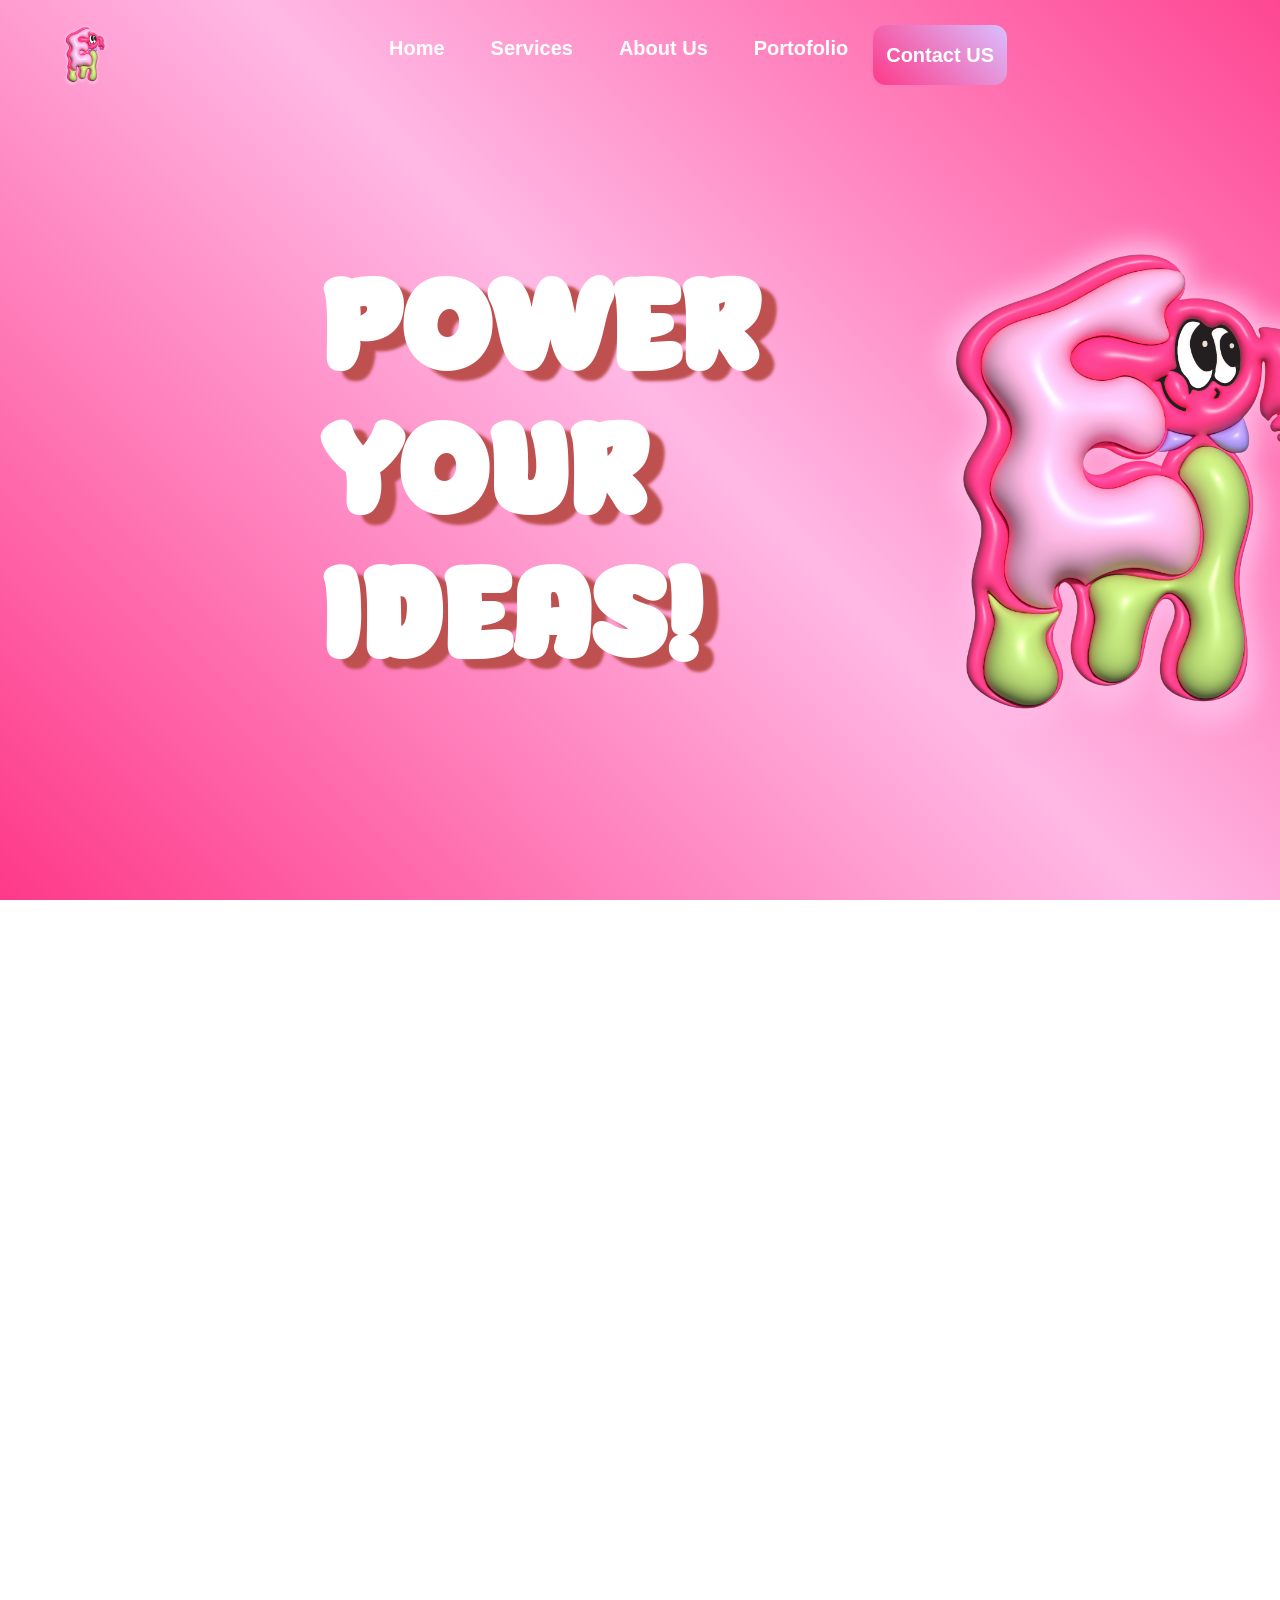
==== commit f95822cc: "Empowher" ====
--- a/index.html
+++ b/index.html
@@ -2,7 +2,6 @@
 <html lang="en">
 <head>
     <meta charset="UTF-8" />
-    <meta name="viewport" content="width=device-width, initial-scale=1.0" />
     <link rel="stylesheet" href="https://stackpath.bootstrapcdn.com/bootstrap/4.5.2/css/bootstrap.min.css" />
     <script src="https://code.jquery.com/jquery-3.5.1.slim.min.js"></script>
     <script src="https://cdn.jsdelivr.net/npm/@popperjs/core@2.9.2/dist/umd/popper.min.js"></script>
@@ -16,7 +15,8 @@
     <link rel="stylesheet" href="css/portfolio.css" />
     <link rel="stylesheet" href="css/footer.css" />
     <link rel="stylesheet" href="css/media-queries.css" />
-    <meta name="viewport" content="width=device-width, initial-scale=1.0">
+    <meta name="viewport" content="width=device-width, initial-scale=1.0, maximum-scale=1.0, user-scalable=no">
+
 
     <title>EMPOWHER</title>
     <link rel="shortcut icon" href="img/EH.png" type="image/x-icon">
@@ -177,29 +177,29 @@
             <h2>Portofolio</h2>
             <div class="portfolio-grid">
                 <div class="portfolio-item">
-                    <img src="img_portofolio/brosure sterling-01.webp" alt="Sterling Logo" />
-                </div>
-                <div class="portfolio-item">
-                    <img src="img_portofolio/happiza logo no-04.webp" alt="Happiza Logo" />
-                </div>
-                <div class="portfolio-item">
-                    <img src="img_portofolio/puffybear logo_cathrine tugas-01.webp" alt="Puffybear Logo" />
-                </div>
-                <div class="portfolio-item">
-                    <img src="img_portofolio/cathrine_wangkawa pacaging-03.webp" alt="Wangkawa Packaging" />
-                </div>
-                <div class="portfolio-item">
-                    <img src="img_portofolio/mock up seatlas.webp" alt="Seatlas Mockup" />
-                </div>
-                <div class="portfolio-item">
-                    <img src="img_portofolio/kartu nama mock up.webp" alt="Business Card Mockup" />
+                    <img src="img_portofolio/brosure sterling-01.webp" alt="Sterling Logo" class="img-fluid" loading="lazy"/>
+                </div>
+                <div class="portfolio-item">
+                    <img src="img_portofolio/happiza logo no-04.webp" alt="Happiza Logo" class="img-fluid" loading="lazy"/>
+                </div>
+                <div class="portfolio-item">
+                    <img src="img_portofolio/puffybear_logo_cathrine_tugas-01.webp" alt="Puffybear Logo" class="img-fluid" loading="lazy"/>
+                </div>
+                <div class="portfolio-item">
+                    <img src="img_portofolio/cathrine_wangkawa pacaging-03.webp" alt="Wangkawa Packaging" class="img-fluid" loading="lazy"/>
+                </div>
+                <div class="portfolio-item">
+                    <img src="img_portofolio/mock up seatlas.webp" alt="Seatlas Mockup" class="img-fluid" loading="lazy"/>
+                </div>
+                <div class="portfolio-item">
+                    <img src="img_portofolio/kartu nama mock up.webp" alt="Business Card Mockup" class="img-fluid" loading="lazy"/>
                 </div>
             </div>
             <div class="navigation-buttons">
                 <button class="prev-btn">&#10094;</button>
                 <button class="next-btn">&#10095;</button>
             </div>
-        </div>
+        </div>
         <!-- disini portfolio berakhir -->
 
         <!-- disini footer -->
--- a/css/portfolio.css
+++ b/css/portfolio.css
@@ -2,7 +2,7 @@
 .main-portoflio h2 {
   text-align: center;
   margin-bottom: 1rem;
-  margin-left: 5rem;
+  margin-left: 0rem;
   margin-top: 10rem;
 }
 
--- a/css/footer.css
+++ b/css/footer.css
@@ -1,4 +1,3 @@
-/* Footer container */
 .footer {
   background-color: #fe3989;
   color: white;
@@ -8,10 +7,10 @@
   display: flex;
   flex-direction: column;
   justify-content: space-between;
-  height: 220px; /* Ubah dari fixed height ke auto untuk fleksibilitas */
+  height: 200px; 
 }
 
-/* Layout for the footer content */
+
 .footer-container {
   display: flex;
   flex-wrap: wrap;
@@ -20,19 +19,19 @@
   gap: 2rem;
 }
 
-/* Contact information styling */
+
 .contact-info {
   text-align: left;
-  min-width: 200px; /* Ensure consistent width */
+  min-width: 200px; 
 }
 
 .contact-info p {
-  font-size: 20px;
+  font-size: 20;
   margin: 0.5rem 0;
   color: white;
 }
 
-/* Footer rights section */
+
 .footer-rights {
   font-size: 14px;
   margin-top: 2rem;
--- a/css/media-queries.css
+++ b/css/media-queries.css
@@ -110,7 +110,7 @@
   .main-portoflio h2 {
     text-align: left;
     margin-bottom: 1rem;
-    margin-left: 4.75rem;
+    margin-left: 2.5rem;
     margin-top: 10rem;
   }
   .portfolio-grid {
@@ -194,9 +194,9 @@
   }
 
   .main-portoflio h2 {
-    text-align: center;
+    text-align: left;
     margin-bottom: 1rem;
-    margin-left: 3rem;
+    margin-right: 3rem;
     margin-top: 10rem;
   }
   .portfolio-grid {
